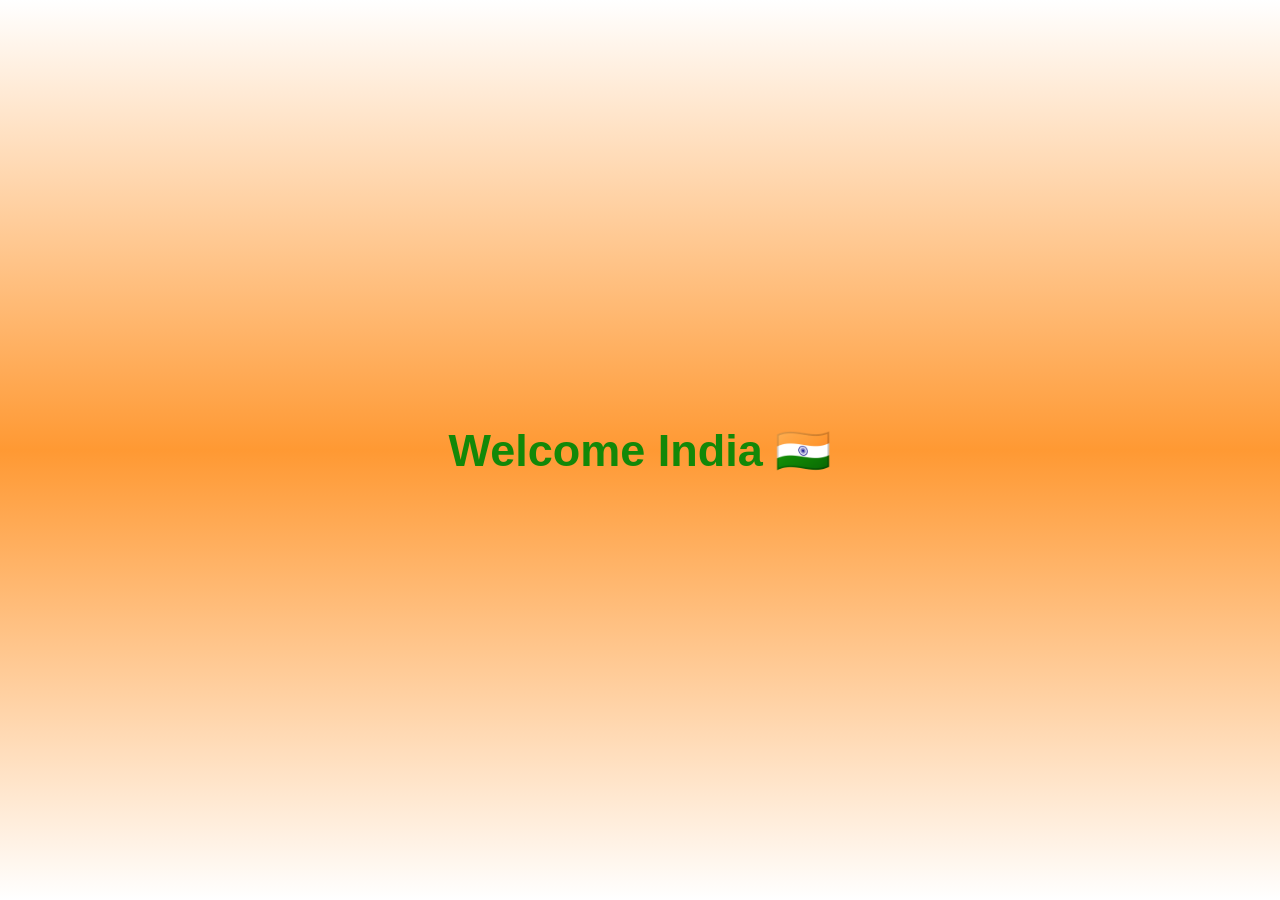
==== index.html @ ab02bf65 "Add index.html with welcome message and stylestest1" ====
<!DOCTYPE html>
<html>
<head>
    <title>Welcome India</title>
    <style>
        body {
            margin: 0;
            height: 100vh;
            display: flex;
            justify-content: center;
            align-items: center;
            background: linear-gradient(white, #ff9933, white);
            font-family: Arial, sans-serif;
        }

        h1 {
            color: #138808;
            font-size: 45px;
            text-align: center;
        }
    </style>
</head>
<body>

    <h1>Welcome India 🇮🇳</h1>

</body>
</html>
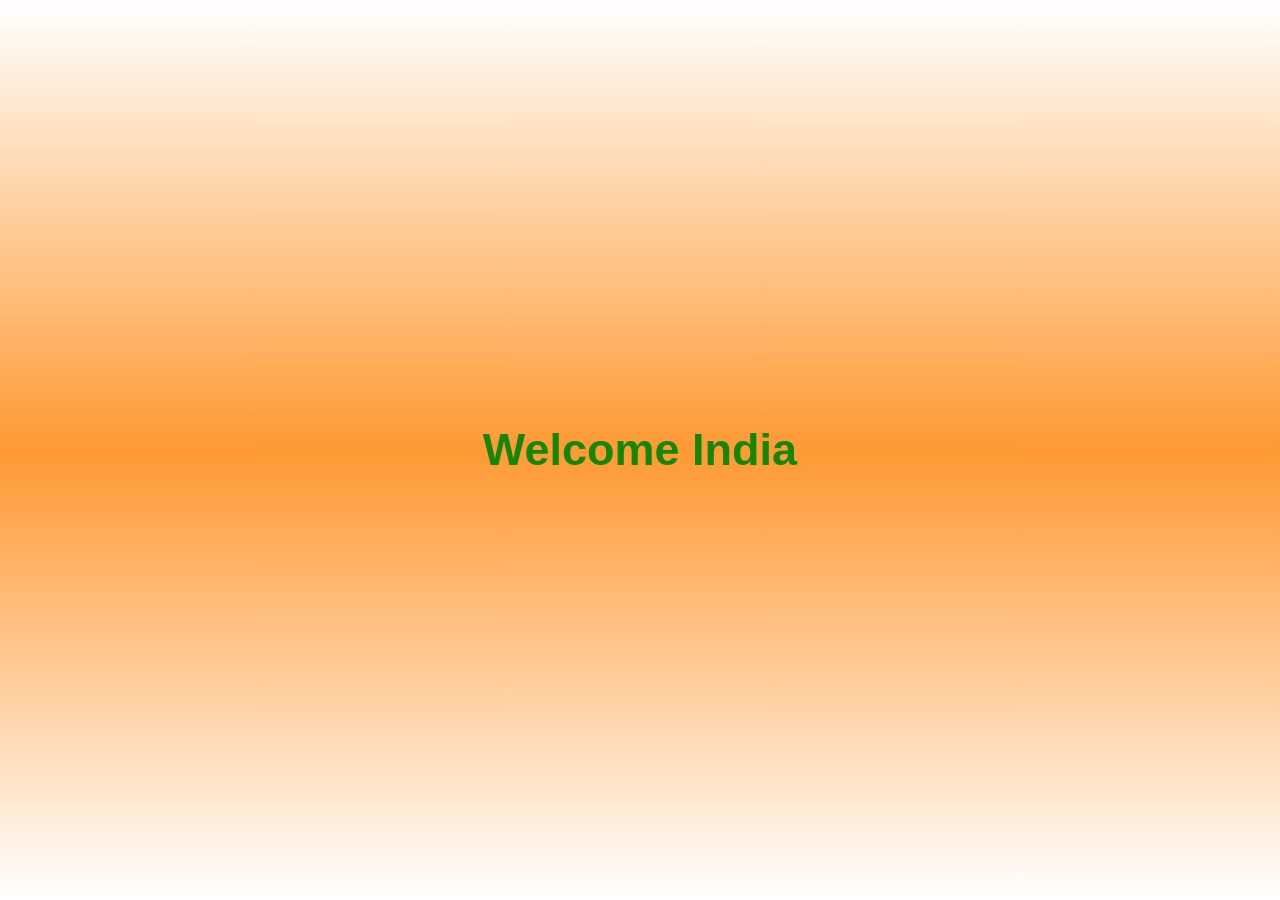
==== commit 0a03ed7e: "Update index.html" ====
--- a/index.html
+++ b/index.html
@@ -23,7 +23,7 @@
 </head>
 <body>
 
-    <h1>Welcome India 🇮🇳</h1>
+    <h1>Welcome India</h1>
 
 </body>
 </html>
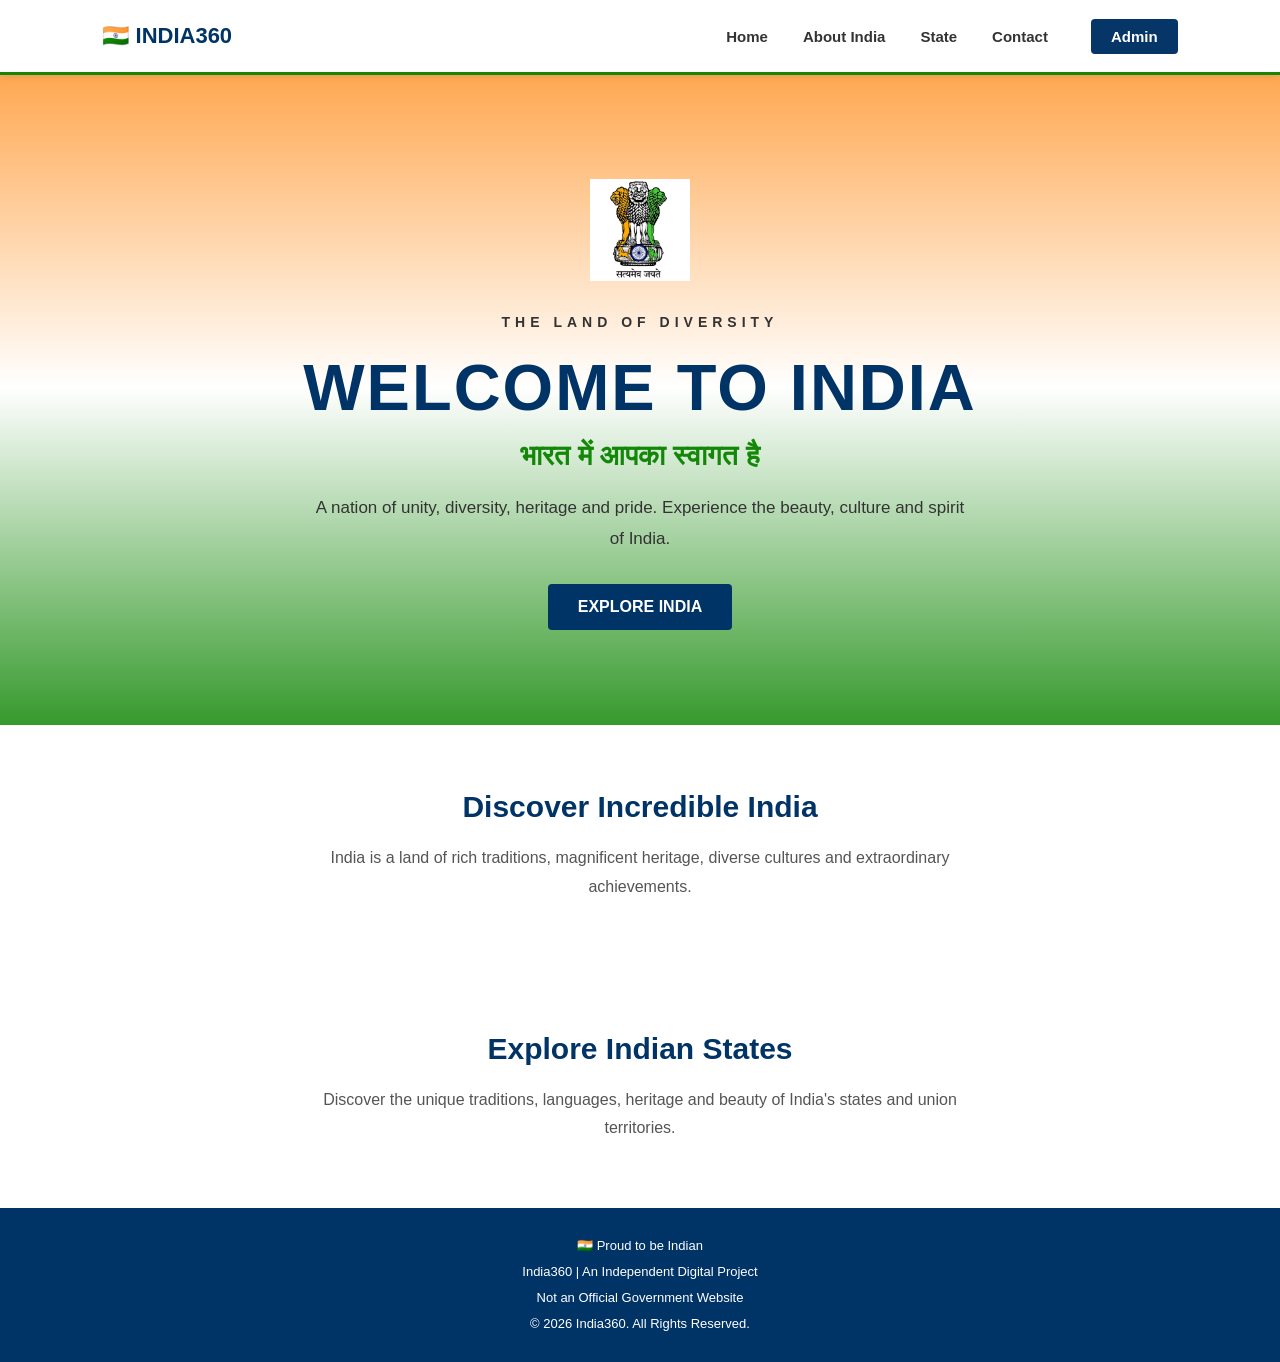
==== commit e2333bea: "hgy" ====
--- a/index.html
+++ b/index.html
@@ -1,29 +1,201 @@
 
 <!DOCTYPE html>
-<html>
+<html lang="en">
+
 <head>
-    <title>Welcome India</title>
-    <style>
-        body {
-            margin: 0;
-            height: 100vh;
-            display: flex;
-            justify-content: center;
-            align-items: center;
-            background: linear-gradient(white, #ff9933, white);
-            font-family: Arial, sans-serif;
-        }
-
-        h1 {
-            color: #138808;
-            font-size: 45px;
-            text-align: center;
-        }
-    </style>
+    <meta charset="UTF-8">
+    <meta name="viewport" content="width=device-width, initial-scale=1.0">
+
+    <title>India360 | Explore India</title>
+
+    <link rel="stylesheet" href="style.css">
 </head>
+
 <body>
 
-    <h1>Welcome India</h1>
+    <!-- HEADER -->
+    <header>
+        <div class="logo">
+            🇮🇳 <span>INDIA360</span>
+        </div>
+
+        <nav>
+            <a href="#">Home</a>
+            <a href="#about">About India</a>
+
+            <!-- STATE DROPDOWN -->
+            <div class="dropdown" id="stateDropdown">
+
+                <button class="dropdown-btn" id="stateBtn"
+                    aria-expanded="false">
+                    State
+                </button>
+
+                <div class="dropdown-menu">
+
+                    <!-- STATES -->
+                    <div class="dropdown-section">
+
+                        <h3>States <span>28</span></h3>
+
+                        <div class="dropdown-list">
+
+                            <a href="Andhra_Pradesh/index.html">Andhra Pradesh</a>
+                            <a href="Arunachal_Pradesh/index.html">Arunachal Pradesh</a>
+                            <a href="Assam/index.html">Assam</a>
+                            <a href="Bihar/index.html">Bihar</a>
+                            <a href="Chhattisgarh/index.html">Chhattisgarh</a>
+                            <a href="Goa/index.html">Goa</a>
+                            <a href="Gujarat/index.html">Gujarat</a>
+                            <a href="Haryana/index.html">Haryana</a>
+                            <a href="Himachal_Pradesh/index.html">Himachal Pradesh</a>
+                            <a href="Jharkhand/index.html">Jharkhand</a>
+                            <a href="Karnataka/index.html">Karnataka</a>
+                            <a href="Kerala/index.html">Kerala</a>
+                            <a href="Madhya_Pradesh/index.html">Madhya Pradesh</a>
+                            <a href="Maharashtra/index.html">Maharashtra</a>
+                            <a href="Manipur/index.html">Manipur</a>
+                            <a href="Meghalaya/index.html">Meghalaya</a>
+                            <a href="Mizoram/index.html">Mizoram</a>
+                            <a href="Nagaland/index.html">Nagaland</a>
+                            <a href="Odisha/index.html">Odisha</a>
+                            <a href="Punjab/index.html">Punjab</a>
+                            <a href="Rajasthan/index.html">Rajasthan</a>
+                            <a href="Sikkim/index.html">Sikkim</a>
+                            <a href="Tamil_Nadu/index.html">Tamil Nadu</a>
+                            <a href="Telangana/index.html">Telangana</a>
+                            <a href="Tripura/index.html">Tripura</a>
+                            <a href="Uttar_Pradesh/index.html">Uttar Pradesh</a>
+                            <a href="Uttarakhand/index.html">Uttarakhand</a>
+                            <a href="West_Bengal/index.html">West Bengal</a>
+
+                        </div>
+                    </div>
+
+
+                    <!-- UNION TERRITORIES -->
+                    <div class="dropdown-section union-section">
+
+                        <h3>Union Territories <span>8</span></h3>
+
+                        <div class="dropdown-list">
+
+                            <a href="Andaman_and_Nicobar_Islands/index.html">
+                                Andaman and Nicobar Islands
+                            </a>
+
+                            <a href="Chandigarh/index.html">Chandigarh</a>
+
+                            <a href="Dadra_and_Nagar_Haveli_and_Daman_and_Diu/index.html">
+                                Dadra and Nagar Haveli and Daman and Diu
+                            </a>
+
+                            <a href="Delhi/index.html">Delhi (NCT)</a>
+
+                            <a href="Jammu_and_Kashmir/index.html">
+                                Jammu and Kashmir
+                            </a>
+
+                            <a href="Ladakh/index.html">Ladakh</a>
+
+                            <a href="Lakshadweep/index.html">Lakshadweep</a>
+
+                            <a href="Puducherry/index.html">Puducherry</a>
+
+                        </div>
+                    </div>
+
+                </div>
+            </div>
+
+            <a href="#contact">Contact</a>
+            <a href="Admin/login.html" class="nav-link admin-link">
+    Admin
+</a>
+        </nav>
+    </header>
+
+
+    <!-- MAIN CONTENT -->
+    <main>
+
+        <!-- HERO SECTION -->
+        <section class="hero">
+
+            <div class="emblem">
+                <img src="ashoka-stambh.png"
+                     alt="Ashoka Lion Capital">
+            </div>
+
+            <p class="subtitle">THE LAND OF DIVERSITY</p>
+
+            <h1>WELCOME TO INDIA</h1>
+
+            <h2>भारत में आपका स्वागत है</h2>
+
+            <p class="description">
+                A nation of unity, diversity, heritage and pride.
+                Experience the beauty, culture and spirit of India.
+            </p>
+
+            <a href="#about" class="explore-btn">
+                EXPLORE INDIA
+            </a>
+
+        </section>
+
+
+        <!-- ABOUT SECTION -->
+        <section id="about" class="about">
+
+            <h2>Discover Incredible India</h2>
+
+            <p>
+                India is a land of rich traditions, magnificent
+                heritage, diverse cultures and extraordinary
+                achievements.
+            </p>
+
+        </section>
+
+
+        <!-- STATE SECTION -->
+        <section id="state" class="about">
+
+            <h2>Explore Indian States</h2>
+
+            <p>
+                Discover the unique traditions, languages,
+                heritage and beauty of India's states and
+                union territories.
+            </p>
+
+        </section>
+
+    </main>
+
+
+    <!-- FOOTER -->
+    <footer id="contact">
+
+        <p>🇮🇳 Proud to be Indian</p>
+
+        <p>
+            India360 | An Independent Digital Project
+        </p>
+
+        <p>
+            Not an Official Government Website
+        </p>
+
+        <p>
+            © <span id="year"></span> India360. All Rights Reserved.
+        </p>
+
+    </footer>
+
+
+    <script src="script.js"></script>
 
 </body>
 </html>
--- a/style.css
+++ b/style.css
@@ -0,0 +1,553 @@
+
+/* =====================================
+   GLOBAL STYLING
+===================================== */
+
+* {
+    margin: 0;
+    padding: 0;
+    box-sizing: border-box;
+}
+
+html {
+    scroll-behavior: smooth;
+}
+
+body {
+    font-family: Arial, Helvetica, sans-serif;
+    color: #222;
+    background: #fff;
+}
+
+
+/* =====================================
+   HEADER
+===================================== */
+
+header {
+    min-height: 75px;
+    background: #fff;
+
+    display: flex;
+    justify-content: space-between;
+    align-items: center;
+
+    padding: 0 8%;
+
+    border-bottom: 3px solid #138808;
+
+    box-shadow: 0 2px 8px rgba(0, 0, 0, 0.08);
+
+    position: relative;
+    z-index: 1000;
+}
+
+
+/* LOGO */
+
+.logo {
+    font-size: 22px;
+    font-weight: bold;
+    color: #003366;
+    white-space: nowrap;
+}
+
+
+/* NAVIGATION */
+
+nav {
+    display: flex;
+    align-items: center;
+    gap: 35px;
+}
+
+nav > a {
+    text-decoration: none;
+    color: #333;
+
+    font-size: 15px;
+    font-weight: 600;
+
+    transition: color 0.2s ease;
+}
+
+nav > a:hover {
+    color: #ff9933;
+}
+
+
+/* =====================================
+   STATE DROPDOWN
+===================================== */
+
+.dropdown {
+    position: relative;
+}
+
+
+/* STATE BUTTON - NO ARROW */
+
+.dropdown-btn {
+    background: none;
+    border: none;
+
+    font-family: inherit;
+    font-size: 15px;
+    font-weight: 600;
+
+    color: #333;
+
+    cursor: pointer;
+    padding: 10px 0;
+
+    transition: color 0.2s ease;
+}
+
+.dropdown-btn:hover,
+.dropdown.active .dropdown-btn {
+    color: #ff9933;
+}
+
+
+/* DROPDOWN PANEL */
+
+.dropdown-menu {
+    display: none;
+
+    position: absolute;
+    top: 100%;
+    right: -100px;
+
+    width: 680px;
+    max-height: 480px;
+
+    overflow-y: auto;
+
+    background: #fff;
+
+    border-top: 3px solid #ff9933;
+
+    box-shadow: 0 8px 25px rgba(0, 0, 0, 0.15);
+
+    padding: 25px;
+
+    z-index: 1000;
+
+    border-radius: 0 0 6px 6px;
+
+    grid-template-columns: 1.5fr 1fr;
+    gap: 25px;
+}
+
+
+/* SHOW DROPDOWN */
+
+.dropdown.active .dropdown-menu {
+    display: grid;
+}
+
+
+/* =====================================
+   DROPDOWN SECTIONS
+===================================== */
+
+.dropdown-section {
+    min-width: 0;
+}
+
+
+/* SECTION HEADINGS */
+
+.dropdown-section h3 {
+    color: #003366;
+
+    font-size: 16px;
+
+    padding-bottom: 13px;
+    margin-bottom: 15px;
+
+    border-bottom: 2px solid #eee;
+
+    display: flex;
+    justify-content: space-between;
+    align-items: center;
+}
+
+
+/* COUNT BADGE */
+
+.dropdown-section h3 span {
+    background: #f1f4f8;
+
+    color: #003366;
+
+    font-size: 12px;
+
+    padding: 5px 12px;
+
+    border-radius: 20px;
+}
+
+
+/* =====================================
+   STATE AND UT LIST
+===================================== */
+
+.dropdown-list {
+    display: grid;
+
+    grid-template-columns: 1fr 1fr;
+
+    gap: 3px 12px;
+}
+
+
+/* UNION TERRITORIES */
+
+.union-section {
+    border-left: 1px solid #eee;
+    padding-left: 20px;
+}
+
+.union-section .dropdown-list {
+    grid-template-columns: 1fr;
+}
+
+
+/* LOCATION LINKS */
+
+.dropdown-list a {
+    text-decoration: none;
+
+    color: #444;
+
+    font-size: 13px;
+    font-weight: 600;
+
+    padding: 12px;
+
+    border-radius: 5px;
+
+    transition: all 0.2s ease;
+
+    line-height: 1.4;
+}
+
+
+/* HOVER EFFECT */
+
+.dropdown-list a:hover {
+    background: #fff3e7;
+
+    color: #c45b00;
+
+    padding-left: 17px;
+}
+
+
+/* =====================================
+   SCROLLBAR
+===================================== */
+
+.dropdown-menu::-webkit-scrollbar {
+    width: 7px;
+}
+
+.dropdown-menu::-webkit-scrollbar-track {
+    background: #f5f5f5;
+}
+
+.dropdown-menu::-webkit-scrollbar-thumb {
+    background: #bbb;
+    border-radius: 10px;
+}
+
+.dropdown-menu::-webkit-scrollbar-thumb:hover {
+    background: #888;
+}
+
+
+/* =====================================
+   HERO SECTION
+===================================== */
+
+.hero {
+    min-height: 650px;
+
+    padding: 60px 20px;
+
+    display: flex;
+    flex-direction: column;
+
+    justify-content: center;
+    align-items: center;
+
+    text-align: center;
+
+    background: linear-gradient(
+        to bottom,
+        rgba(255, 153, 51, 0.85) 0%,
+        rgba(255, 255, 255, 0.95) 48%,
+        rgba(19, 136, 8, 0.85) 100%
+    );
+}
+
+
+/* ASHOKA STAMBH */
+
+.emblem img {
+    width: 100px;
+    height: 120px;
+
+    object-fit: contain;
+
+    margin-bottom: 20px;
+}
+
+
+/* SUBTITLE */
+
+.subtitle {
+    color: #333;
+
+    letter-spacing: 5px;
+
+    font-size: 14px;
+    font-weight: bold;
+
+    margin-bottom: 20px;
+}
+
+
+/* MAIN HEADING */
+
+.hero h1 {
+    font-size: clamp(35px, 6vw, 65px);
+
+    color: #003366;
+
+    font-weight: 800;
+    letter-spacing: 2px;
+
+    margin-bottom: 15px;
+}
+
+
+/* HINDI HEADING */
+
+.hero h2 {
+    color: #138808;
+
+    font-size: 28px;
+
+    margin-bottom: 20px;
+}
+
+
+/* DESCRIPTION */
+
+.description {
+    max-width: 650px;
+
+    font-size: 17px;
+    line-height: 1.8;
+
+    color: #333;
+
+    margin-bottom: 30px;
+}
+
+
+/* EXPLORE BUTTON */
+
+.explore-btn {
+    text-decoration: none;
+
+    background: #003366;
+    color: #fff;
+
+    padding: 14px 30px;
+
+    border-radius: 4px;
+
+    font-weight: bold;
+
+    transition: 0.3s;
+}
+
+.explore-btn:hover {
+    background: #ff9933;
+    color: #222;
+}
+
+
+/* =====================================
+   ABOUT AND STATE SECTIONS
+===================================== */
+
+.about {
+    text-align: center;
+
+    padding: 65px 20px;
+
+    background: #fff;
+}
+
+.about h2 {
+    color: #003366;
+
+    font-size: 30px;
+
+    margin-bottom: 20px;
+}
+
+.about p {
+    max-width: 700px;
+
+    margin: auto;
+
+    line-height: 1.8;
+
+    color: #555;
+}
+
+
+/* =====================================
+   FOOTER
+===================================== */
+
+footer {
+    background: #003366;
+
+    color: #fff;
+
+    text-align: center;
+
+    padding: 25px 15px;
+
+    line-height: 2;
+
+    font-size: 13px;
+}
+
+
+/* =====================================
+   MOBILE RESPONSIVENESS
+===================================== */
+
+@media (max-width: 650px) {
+
+    header {
+        padding: 20px;
+
+        flex-direction: column;
+
+        gap: 15px;
+    }
+
+    nav {
+        flex-wrap: wrap;
+
+        justify-content: center;
+
+        gap: 20px;
+    }
+
+    .dropdown {
+        width: auto;
+        text-align: center;
+    }
+
+    .dropdown-menu {
+        position: absolute;
+
+        top: 100%;
+        left: 50%;
+        right: auto;
+
+        transform: translateX(-50%);
+
+        width: min(92vw, 480px);
+
+        max-height: 400px;
+
+        overflow-y: auto;
+
+        grid-template-columns: 1fr;
+
+        padding: 15px;
+
+        box-shadow: 0 8px 25px rgba(0, 0, 0, 0.15);
+    }
+
+    .union-section {
+        border-left: none;
+
+        border-top: 1px solid #eee;
+
+        padding: 20px 0 0;
+    }
+
+    .dropdown-list {
+        grid-template-columns: 1fr 1fr;
+    }
+
+    .union-section .dropdown-list {
+        grid-template-columns: 1fr 1fr;
+    }
+
+    .hero {
+        min-height: 550px;
+    }
+
+    .hero h2 {
+        font-size: 23px;
+    }
+
+    .subtitle {
+        letter-spacing: 3px;
+    }
+
+    .about h2 {
+        font-size: 25px;
+    }
+}
+
+
+/* SMALL MOBILE */
+
+@media (max-width: 380px) {
+
+    nav {
+        gap: 13px;
+    }
+
+    nav > a,
+    .dropdown-btn {
+        font-size: 13px;
+    }
+
+    .dropdown-list {
+        grid-template-columns: 1fr;
+    }
+
+    .union-section .dropdown-list {
+        grid-template-columns: 1fr;
+    }
+}
+/* ADMIN NAVIGATION */
+
+.admin-link {
+    margin-left: 8px;
+    padding: 9px 20px;
+    background: #063568;
+    color: #ffffff !important;
+    border-radius: 4px;
+    font-weight: 600;
+    text-decoration: none;
+    transition: background 0.2s ease;
+}
+
+.admin-link:hover {
+    background: #0b4b8a;
+}
